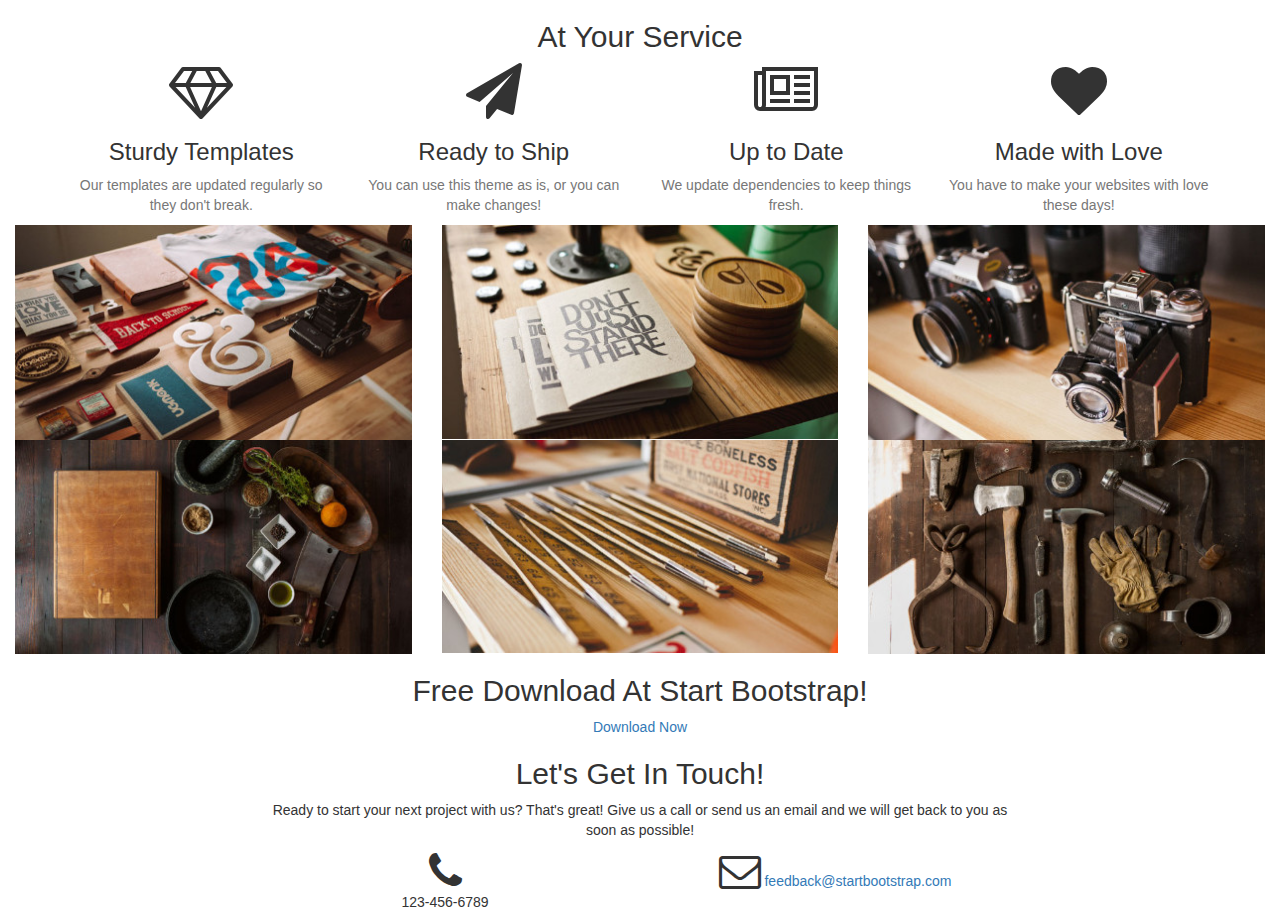
==== Index.html @ 0c13952c "attente du hover et des animation" ====
<!Doctype html>
	<html>
		<head>
			<meta charset="utf-8"/>
			<link rel="stylesheet" type="text/css" href="Bootstrap/css/bootstrap.css"/>
			<link rel="stylesheet" type="text/css" href="Font-awesome/css/font-awesome.min.css"/>
			<link rel="stylesheet" type="text/css" href="Index.css"/>
			<link href="https://fonts.googleapis.com/css?family=Open+Sans:300italic,400italic,600italic,700italic,800italic,400,300,600,700,800" rel="stylesheet" type="text/css">
			<link href="https://fonts.googleapis.com/css?family=Merriweather:400,300,300italic,400italic,700,700italic,900,900italic" rel="stylesheet" type="text/css">
		</head>
		
		<body>
			<section class="service">
        			<div class="container">
            			<div class="row">
                			<div class="col-lg-12 text-center">
                    			<h2 class="at">At Your Service</h2>
                    			<div class="orange"></div>
                			</div>
            			</div>
        			</div>
					
        			<div class="container fonta">
            			<div class="row">
                			<div class="col-lg-3 col-md-6 text-center">
                    			<div class="Sturdy">
                        			<i class="fa fa-diamond fa-4x" aria-hidden="true"></i>
									<h3>Sturdy Templates</h3>
									<p class="text-muted">Our templates are updated regularly so they don't break.</p>
								</div>
							</div>
									
							<div class="col-lg-3 col-md-6 text-center">
                    			<div class="ship">
                        			<i class="fa fa-paper-plane fa-4x"></i>
                        			<h3>Ready to Ship</h3>
                        			<p class="text-muted">You can use this theme as is, or you can make changes!</p>
                    			</div>
							</div>
									
							<div class="col-lg-3 col-md-6 text-center">
                    			<div class="Date">
                        			<i class="fa fa-newspaper-o fa-4x"></i>
                        			<h3>Up to Date</h3>
                        			<p class="text-muted">We update dependencies to keep things fresh.</p>
                    			</div>
							</div>
									
							<div class="col-lg-3 col-md-6 text-center">
                    			<div class="Love">
                        			<i class="fa fa-4x fa-heart "></i>
                        			<h3>Made with Love</h3>
                        			<p class="text-muted">You have to make your websites with love these days!</p>
								</div>
							</div>
						</div>
					</div>
    		</section>
			
			<section class="Img">
    				<div class="container-fluid">
        				<div class="row">
                           	<img src="Images/photo1.jpg" class="img-responsive col-lg-4 col-md-6 col-sm-5 img" alt="image"/>
                           	<img src="Images/photo2.jpg" class="img-responsive col-lg-4 col-md-6 col-sm-5 img" alt="image"/>
							<img src="Images/photo3.jpg" class="img-responsive col-lg-4 col-md-6 col-sm-5 img" alt="image"/>
                           	<img src="Images/photo4.jpg" class="img-responsive col-lg-4 col-md-6 col-sm-5 img" alt="image"/>
                           	<img src="Images/photo5.jpg" class="img-responsive col-lg-4 col-md-6 col-sm-5 img" alt="image"/>
                           	<img src="Images/photo6.jpg" class="img-responsive col-lg-4 col-md-6 col-sm-5 img" alt="image"/>
        				</div>
    				</div>
					<div class="container-fluid text-center DL">        
						<h2>Free Download At Start Bootstrap!</h2>      
						<a class="button" title="">Download Now</a>
					</div>
			</section>

			<section class="contact">
				<div class="container">
					<div class="row">
						<div class="col-lg-8 col-lg-offset-2 text-center">
							<h2>Let's Get In Touch!</h2>
							<div class="orange"></div>
							<p class="lets">Ready to start your next project with us? That's great! Give us a call or send us an email and we will get back to you as
							soon as possible!</p>
						</div>
						<div class="I_cont">
						<div class="col-lg-4 col-lg-offset-2 text-center">
							<i class="fa fa-phone fa-3x"></i>
							<p>123-456-6789</p>
						</div>
						<div class="col-lg-4 text-center">
							<i class="fa fa-envelope-o fa-3x you"></i>
							<a href="#">feedback@startbootstrap.com</a>
						</div>
						</div>
					</div>
				</div>
			</section>
		</body>
	</html>
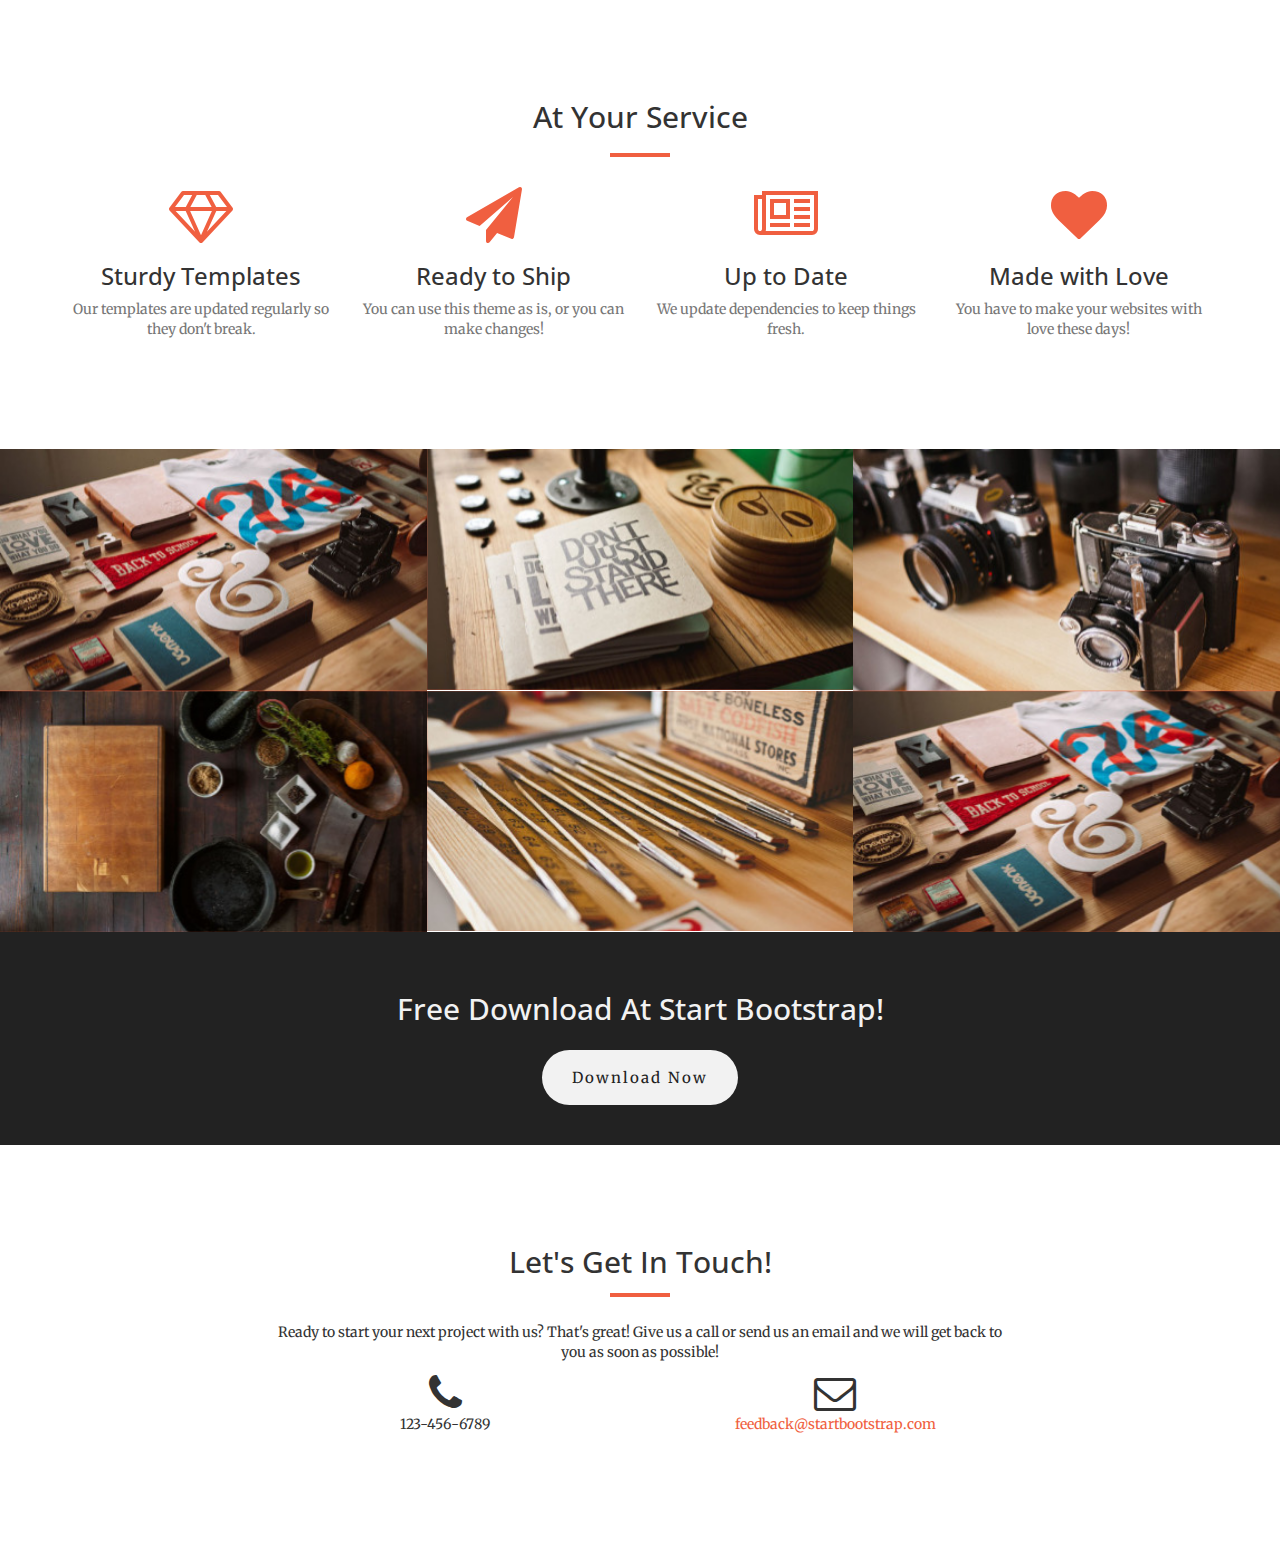
==== commit 9f579f23: "Ajout du hover sur les images" ====
--- a/Index.html
+++ b/Index.html
@@ -60,14 +60,40 @@
 			<section class="Img">
     				<div class="container-fluid">
         				<div class="row">
-                           	<img src="Images/photo1.jpg" class="img-responsive col-lg-4 col-md-6 col-sm-5 img" alt="image"/>
-                           	<img src="Images/photo2.jpg" class="img-responsive col-lg-4 col-md-6 col-sm-5 img" alt="image"/>
-							<img src="Images/photo3.jpg" class="img-responsive col-lg-4 col-md-6 col-sm-5 img" alt="image"/>
-                           	<img src="Images/photo4.jpg" class="img-responsive col-lg-4 col-md-6 col-sm-5 img" alt="image"/>
-                           	<img src="Images/photo5.jpg" class="img-responsive col-lg-4 col-md-6 col-sm-5 img" alt="image"/>
-                           	<img src="Images/photo6.jpg" class="img-responsive col-lg-4 col-md-6 col-sm-5 img" alt="image"/>
-        				</div>
-    				</div>
+							
+							<div class="col-lg-4 col-md-6 col-sm-5 pho">
+								<div class="hovereffect">
+									<img class="img-responsive img1" src="Images/photo1.jpg" alt="">
+								</div>
+							</div>
+							<div class="col-lg-4 col-md-6 col-sm-5 pho">
+								<div class="hovereffect">
+									<img class="img-responsive img1" src="Images/photo2.jpg" alt="">
+								</div>
+							</div>
+							<div class="col-lg-4 col-md-6 col-sm-5 pho">
+								<div class="hovereffect">
+									<img class="img-responsive img1" src="Images/photo3.jpg" alt="">
+								</div>
+							</div>
+							<div class="col-lg-4 col-md-6 col-sm-5 pho">
+								<div class="hovereffect">
+									<img class="img-responsive img1" src="Images/photo4.jpg" alt="">
+								</div>
+							</div>
+							<div class="col-lg-4 col-md-6 col-sm-5 pho">
+								<div class="hovereffect">
+									<img class="img-responsive img1" src="Images/photo5.jpg" alt="">
+								</div>
+							</div>
+							<div class="col-lg-4 col-md-6 col-sm-5 pho">
+								<div class="hovereffect">
+									<img class="img-responsive img1" src="Images/photo1.jpg" alt="">
+								</div>
+							</div>
+						</div>
+					</div>
+					
 					<div class="container-fluid text-center DL">        
 						<h2>Free Download At Start Bootstrap!</h2>      
 						<a class="button" title="">Download Now</a>
--- a/Index.css
+++ b/Index.css
@@ -0,0 +1,125 @@
+* {
+    font-family: 'Merriweather', sans-serif;
+}
+
+h1, h2, h3 {
+    font-family: 'Open Sans', serif;
+}
+
+.service { /* tout la section avec le titre et les icones*/
+	padding-top: 80px;
+	padding-bottom: 100px;
+}
+
+.at { /*le titre*/
+	padding-bottom: 10px;
+	color: #333333;
+}
+
+.fonta { /*div avec les icone*/
+	padding-top: 30px;
+}
+
+.service i {
+	color: #f05f40;
+}
+
+.orange { /*pour les deux barre orange*/
+    width: 60px;
+    height: 4px;
+    margin: auto;
+    background-color: #f05f40;
+}
+
+.hovereffect, .img1, .pho  {
+	padding: 0!important;
+}
+
+.hovereffect { /* effet hover*/
+  width: 100%;
+  height: 100%;
+  float: left;
+  overflow: hidden;
+  position: relative;
+  text-align: center;
+  cursor: pointer;
+  background: #f05f40;
+}
+
+.hovereffect img {  /* effet hover*/
+  display: block;
+  position: relative;
+  max-width: none;
+  width: calc(100% + 20px);
+  -webkit-transition: opacity 0.35s, -webkit-transform 0.35s;
+  transition: opacity 0.35s, transform 0.35s;
+  -webkit-transform: translate3d(0,0,0);/*l'image reste fixe pendant le hover*/
+  transform: translate3d(0,0,0); /*l'image reste fixe pendant le hover*/
+  -webkit-backface-visibility: hidden;
+  backface-visibility: hidden;
+}
+
+.hovereffect:hover img {  /* effet hover*/
+  opacity: 0.1;
+  filter: alpha(opacity=10); /*pour internet explorer 8*/
+  -webkit-transform: translate3d(0,0,0);
+  transform: translate3d(0,0,0);
+}
+
+.DL { /*partie noir ou ya le dl*/
+	background-color: #222222;
+	padding-top: 40px;
+	padding-bottom: 40px;
+}
+
+.DL h2 {
+	margin-bottom: 25px;
+	color: #F2F2F2;
+}
+
+.button{ /*bouton de dl*/
+	background-color: #F2F2F2;
+	border:none;
+	padding: 17px 30px 17px 30px;
+	text-align: center;
+	display:inline-block;
+	cursor: pointer;
+	letter-spacing: 2px;	
+	border-radius: 50px;
+	font-size:15px;
+}
+
+.button:hover {
+	background-color: #f05f40;
+}
+
+.DL a {
+	text-decoration: none;
+	color: #222222; 
+}
+
+.contact { /* la partie pour contacter*/
+	padding-top: 80px;
+	padding-bottom: 100px;
+}
+
+.contact h2 {
+	padding-bottom: 5px;
+}
+
+.lets{ /*petit texte*/
+	padding-top: 25px;
+}
+
+.I_cont { /*les deux icone*/
+	padding-top: 10px;
+}
+
+.you { /*icone de la lettre*/
+	display: block;
+}
+
+.contact a {
+	color: #f05f40;
+}
+
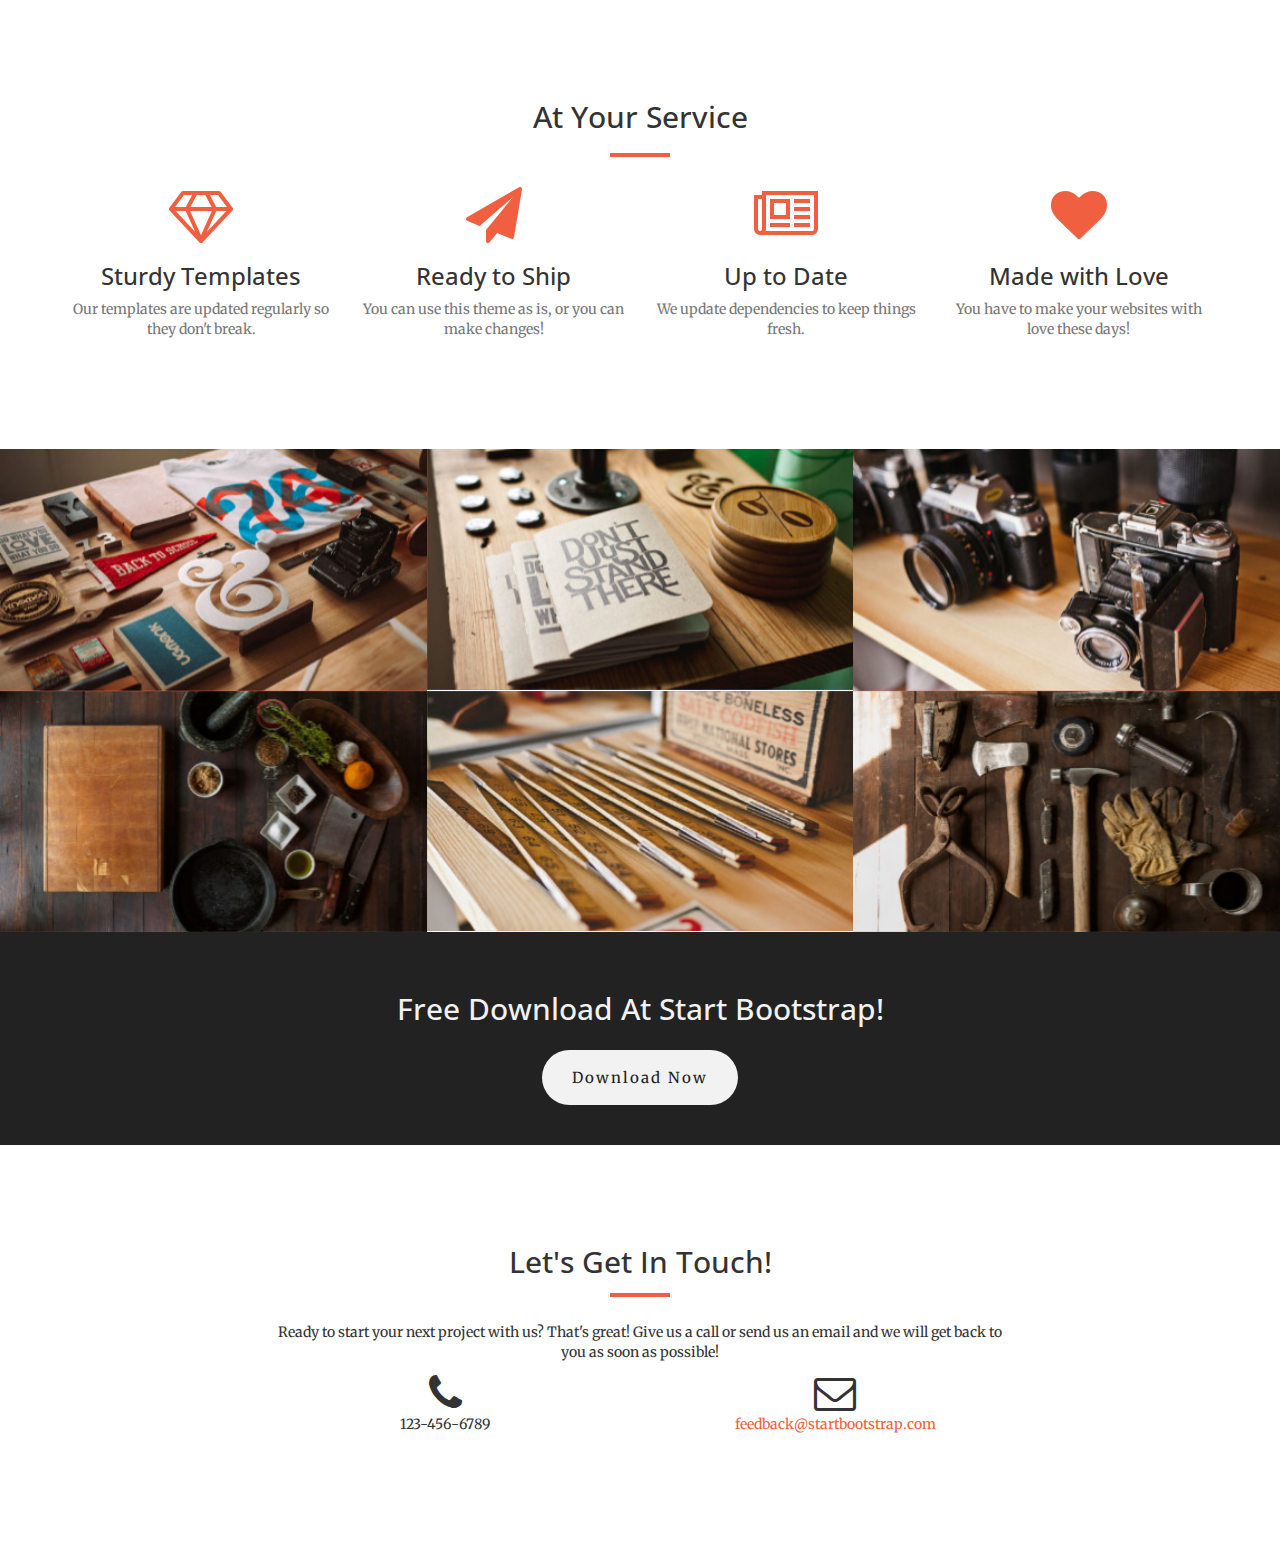
==== commit 729d5de1: "Ajout du texte ds le hover + changement de la dure des animation" ====
--- a/Index.html
+++ b/Index.html
@@ -2,7 +2,7 @@
 	<html>
 		<head>
 			<meta charset="utf-8"/>
-			<link rel="stylesheet" type="text/css" href="Bootstrap/css/bootstrap.css"/>
+			<link rel="stylesheet" type="text/css" href="Bootstrap/css/bootstrap.min.css"/>
 			<link rel="stylesheet" type="text/css" href="Font-awesome/css/font-awesome.min.css"/>
 			<link rel="stylesheet" type="text/css" href="Index.css"/>
 			<link href="https://fonts.googleapis.com/css?family=Open+Sans:300italic,400italic,600italic,700italic,800italic,400,300,600,700,800" rel="stylesheet" type="text/css">
@@ -63,32 +63,56 @@
 							
 							<div class="col-lg-4 col-md-6 col-sm-5 pho">
 								<div class="hovereffect">
-									<img class="img-responsive img1" src="Images/photo1.jpg" alt="">
+									<img class="img-responsive img1" src="Images/photo1.jpg" alt="IMAGE"/>
+										<div class="overlay">
+											<h4>Category</h4>
+											<a>Project name</a>
+										</div>
 								</div>
 							</div>
 							<div class="col-lg-4 col-md-6 col-sm-5 pho">
 								<div class="hovereffect">
-									<img class="img-responsive img1" src="Images/photo2.jpg" alt="">
+									<img class="img-responsive img1" src="Images/photo2.jpg" alt="IMAGE"/>
+										<div class="overlay">
+											<h4>Category</h4>
+											<a>Project name</a>
+										</div>
 								</div>
 							</div>
 							<div class="col-lg-4 col-md-6 col-sm-5 pho">
 								<div class="hovereffect">
-									<img class="img-responsive img1" src="Images/photo3.jpg" alt="">
+									<img class="img-responsive img1" src="Images/photo3.jpg" alt="IMAGE"/>
+										<div class="overlay">
+											<h4>Category</h4>
+											<a>Project name</a>
+										</div>
 								</div>
 							</div>
 							<div class="col-lg-4 col-md-6 col-sm-5 pho">
 								<div class="hovereffect">
-									<img class="img-responsive img1" src="Images/photo4.jpg" alt="">
+									<img class="img-responsive img1" src="Images/photo4.jpg" alt="IMAGE"/>
+										<div class="overlay">
+											<h4>Category</h4>
+											<a>Project name</a>
+										</div>
 								</div>
 							</div>
 							<div class="col-lg-4 col-md-6 col-sm-5 pho">
 								<div class="hovereffect">
-									<img class="img-responsive img1" src="Images/photo5.jpg" alt="">
+									<img class="img-responsive img1" src="Images/photo5.jpg" alt="IMAGE"/>
+										<div class="overlay">
+											<h4>Category</h4>
+											<a>Project name</a>
+										</div>
 								</div>
 							</div>
 							<div class="col-lg-4 col-md-6 col-sm-5 pho">
 								<div class="hovereffect">
-									<img class="img-responsive img1" src="Images/photo1.jpg" alt="">
+									<img class="img-responsive img1" src="Images/photo6.jpg" alt="IMAGE"/>
+										<div class="overlay">
+											<h4>Category</h4>
+											<a href="#">Project name</a>
+										</div>
 								</div>
 							</div>
 						</div>
@@ -96,7 +120,7 @@
 					
 					<div class="container-fluid text-center DL">        
 						<h2>Free Download At Start Bootstrap!</h2>      
-						<a class="button" title="">Download Now</a>
+						<a class="button" title="Download Now">Download Now</a>
 					</div>
 			</section>
 
@@ -116,7 +140,7 @@
 						</div>
 						<div class="col-lg-4 text-center">
 							<i class="fa fa-envelope-o fa-3x you"></i>
-							<a href="#">feedback@startbootstrap.com</a>
+							<a href="#" title="Contact me">feedback@startbootstrap.com</a>
 						</div>
 						</div>
 					</div>
--- a/Index.css
+++ b/Index.css
@@ -22,6 +22,20 @@
 
 .service i {
 	color: #f05f40;
+	-webkit-animation-name: bounceIn; 
+    -webkit-animation-duration: 1s; 
+    animation-name: bounceIn;
+    animation-duration: 1s;
+}
+
+@-webkit-keyframes bounceIn {
+    from {color: white;}
+    to {color: #f05f40;}
+}
+
+@keyframes bounceIn {
+    from {color: white;}
+    to {color: #f05f40;}
 }
 
 .orange { /*pour les deux barre orange*/
@@ -46,13 +60,23 @@
   background: #f05f40;
 }
 
+.hovereffect .overlay {
+  width: 100%;
+  height: 100%;
+  position: absolute;
+  overflow: hidden;
+  top: 0;
+  left: 0;
+  padding: 50px 20px;
+}
+
 .hovereffect img {  /* effet hover*/
   display: block;
   position: relative;
   max-width: none;
   width: calc(100% + 20px);
-  -webkit-transition: opacity 0.35s, -webkit-transform 0.35s;
-  transition: opacity 0.35s, transform 0.35s;
+  -webkit-transition: opacity 0.40s, -webkit-transform 0.40s; /*vitesse d'pparition du hover*/
+  transition: opacity 0.40s, transform 0.40s;
   -webkit-transform: translate3d(0,0,0);/*l'image reste fixe pendant le hover*/
   transform: translate3d(0,0,0); /*l'image reste fixe pendant le hover*/
   -webkit-backface-visibility: hidden;
@@ -62,6 +86,23 @@
 .hovereffect:hover img {  /* effet hover*/
   opacity: 0.1;
   filter: alpha(opacity=10); /*pour internet explorer 8*/
+  -webkit-transform: translate3d(0,0,0);
+  transform: translate3d(0,0,0);
+}
+
+.hovereffect a, .hovereffect h4 { /*le texte sans le hover*/
+  color: #FFF;
+  opacity: 0;
+  filter: alpha(opacity=0);
+  -webkit-transition: opacity 0.40s, -webkit-transform 0.40s;
+  transition: opacity 0.40s, transform 0.40s;
+  -webkit-transform: translate3d(0,0,0);
+  transform: translate3d(0,0,0);
+}
+
+.hovereffect:hover a, .hovereffect:hover h4 { /*le texte quand il ya l'hover*/
+  opacity: 1;
+  filter: alpha(opacity=100);
   -webkit-transform: translate3d(0,0,0);
   transform: translate3d(0,0,0);
 }
